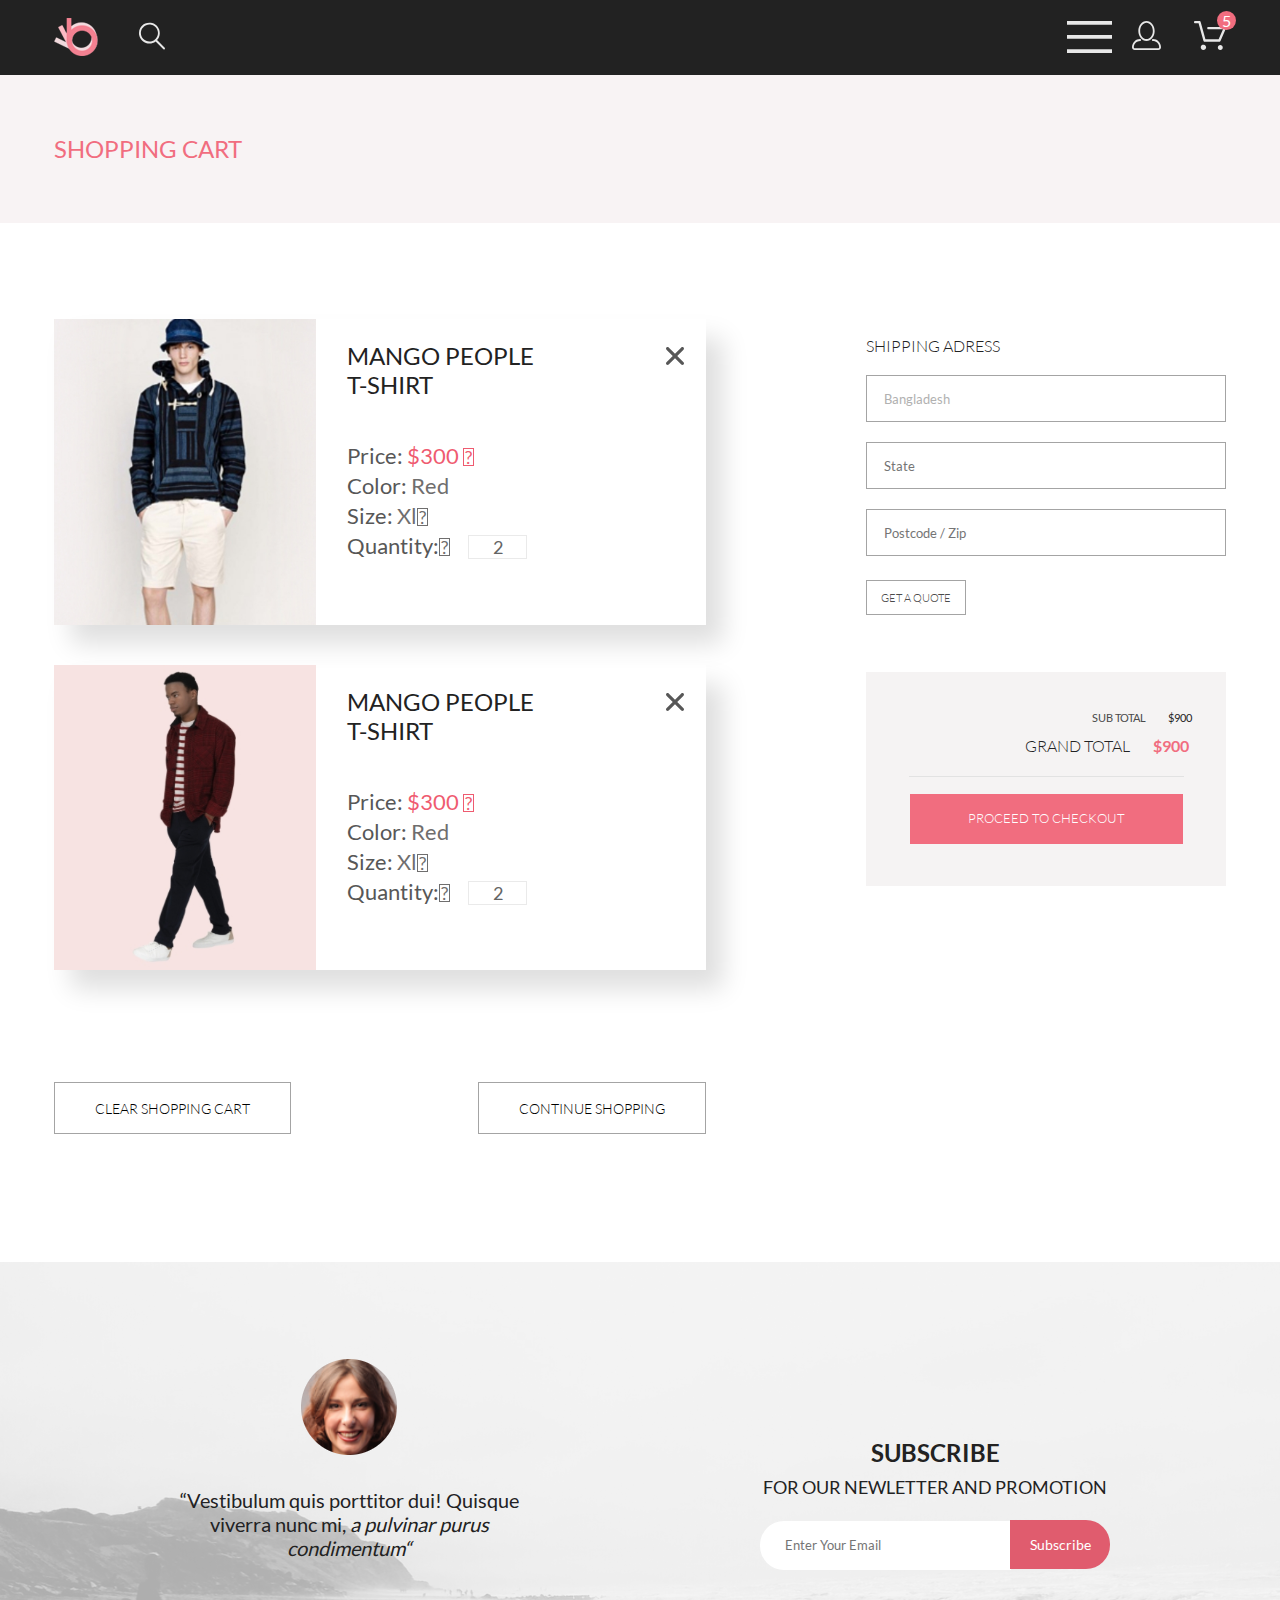
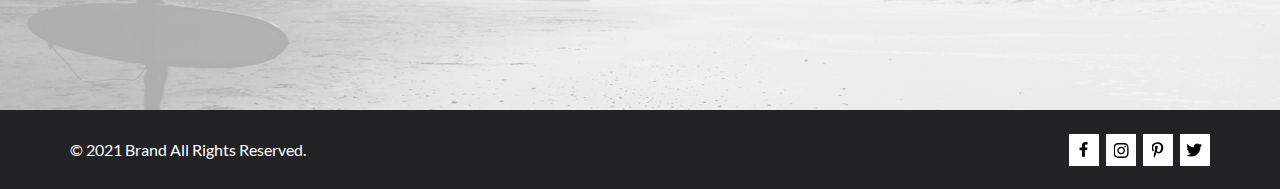
==== cart.html @ cce721d9 "added Cart" ====
<!DOCTYPE html>
<html lang="en">
<head>
    <meta charset="UTF-8">
    <meta name="viewport" content="width=device-width, initial-scale=1.0">
    <title>Cart</title>
    <link rel="stylesheet" href="./css/fonts.css" />
    <link rel="stylesheet" href="./css/style.css">
    <link rel="stylesheet" href="./css/product.css" />
    <link rel="stylesheet" href="./css/cart.css">

</head>
<body>
    <header class="header">
        <section class="header__top">
          <div class="center">
            <div class="header__top_left">
              <img src="./img/header/logo.svg" alt="logo" class="logo" />
              <img src="./img/header/loupe.svg" alt="loupe" class="loupe" />
            </div>
            <div class="header__top_right">
              <div class="dropdown">
                <img src="./img/header/menu.svg" alt="menu" class="menu_img" />
                <div class="menu">
                  <h5 class="menu_title">MENU</h5>
                  <details>
                    <summary class="menu_item">MAN</summary>
                    <ul>
                      <li class="menu_list">
                        <a href="#" class="menu_link">Accessories</a>
                      </li>
                      <li class="menu_list">
                        <a href="#" class="menu_link">Bags</a>
                      </li>
                      <li class="menu_list">
                        <a href="#" class="menu_link">Denim</a>
                      </li>
                      <li class="menu_list">
                        <a href="#" class="menu_link">T-Shirts</a>
                      </li>
                    </ul>
                  </details>
                  <details>
                    <summary class="menu_item">WOMEN</summary>
                    <ul>
                      <li class="menu_list">
                        <a href="#" class="menu_link">Accessories</a>
                      </li>
                      <li class="menu_list">
                        <a href="#" class="menu_link">Jackets&Coats</a>
                      </li>
                      <li class="menu_list">
                        <a href="#" class="menu_link">Polos</a>
                      </li>
                      <li class="menu_list">
                        <a href="#" class="menu_link">T-Shirts</a>
                      </li>
                      <li class="menu_list">
                        <a href="#" class="menu_link">Shirts</a>
                      </li>
                    </ul>
                  </details>
                  <details>
                    <summary class="menu_item">KIDS</summary>
                    <ul>
                      <li class="menu_list">
                        <a href="#" class="menu_link">Accessories</a>
                      </li>
                      <li class="menu_list">
                        <a href="#" class="menu_link">Jackets&Coats</a>
                      </li>
                      <li class="menu_list">
                        <a href="#" class="menu_link">Polos</a>
                      </li>
                      <li class="menu_list">
                        <a href="#" class="menu_link">T-Shirts</a>
                      </li>
                      <li class="menu_list">
                        <a href="#" class="menu_link">Shirts</a>
                      </li>
                      <li class="menu_list">
                        <a href="#" class="menu_link">Bags</a>
                      </li>
                    </ul>
                  </details>
                </div>
              </div>
              <a href="#">
                <img src="./img/header/user.svg" alt="user" class="user" />
              </a>
              <a href="#">
                <img src="./img/header/basket.svg" alt="basket" class="basket" />
              </a>
              <div class="basket_count">5</div>
            </div>
          </div>
        </section>
  
        <div class="header__nav">
          <div class="center">
              <h2 class="header__nav_left">SHOPPING CART </h2>
          </div>
        </div>
    </header>

    <main class="main center">
        <div class="main__cards">

            <div class="main__cards_container">

                <img src="./img/products/3.jpeg" alt="foto" class="main__cards_container-product">

                <div class="main__cards_container-content">
                    <h6 class="main__cards_container-content-title">MANGO  PEOPLE  <br> T-SHIRT</h6>
                    <p class="main__cards_container-content-text">Price: <span class="spanprice">$300  <span class="ask ask-red">?</span>	</span></p>
                    <p class="main__cards_container-content-text">Color: <span>Red</span></p>
                    <p class="main__cards_container-content-text">Size: <span>Xl<span class="ask">?</span>	</span></p>
                    <p class="main__cards_container-content-text">Quantity:<span class="ask">?</span><input class="count" value="2"></input></p>
                </div>

                <div class="main__cards_container-close">
                    <svg width="18.000000" height="18.000000" viewBox="0 0 18 18" fill="none" xmlns="http://www.w3.org/2000/svg" xmlns:xlink="http://www.w3.org/1999/xlink">
                    <defs/>
                    <path id="Vector" d="M11.24 9L17.53 2.71C17.82 2.41 17.99 2.01 17.99 1.59C17.99 1.17 17.82 0.76 17.53 0.46C17.23 0.16 16.83 0 16.4 0C15.98 0 15.58 0.16 15.28 0.46L9 6.75L2.71 0.46C2.41 0.16 2.01 0 1.59 0C1.16 0 0.76 0.16 0.46 0.46C0.16 0.76 0 1.16 0 1.59C0 2.01 0.16 2.41 0.46 2.71L6.75 9L0.46 15.28C0.16 15.58 0 15.98 0 16.4C0 16.83 0.16 17.23 0.46 17.53C0.76 17.83 1.16 18 1.59 18C2.01 18 2.41 17.83 2.71 17.53L9 11.24L15.28 17.53C15.58 17.83 15.98 18 16.4 18C16.83 18 17.23 17.83 17.53 17.53C17.83 17.23 18 16.83 18 16.4C18 15.98 17.83 15.58 17.53 15.28L11.24 9Z" fill="#575757" fill-opacity="1.000000" fill-rule="nonzero"/>
                </svg>
                
                </div>

            </div>
            <div class="main__cards_container">

                <img src="./img/products/7.jpeg" alt="foto" class="main__cards_container-product">

                <div class="main__cards_container-content">
                    <h6 class="main__cards_container-content-title">MANGO  PEOPLE  <br> T-SHIRT</h6>
                    <p class="main__cards_container-content-text">Price: <span class="spanprice">$300  <span class="ask ask-red">?</span>	</span></p>
                    <p class="main__cards_container-content-text">Color: <span>Red</span></p>
                    <p class="main__cards_container-content-text">Size: <span>Xl<span class="ask">?</span>	</span></p>
                    <p class="main__cards_container-content-text">Quantity:<span class="ask">?</span><input class="count" value="2"></input></p>
                </div>

                <div class="main__cards_container-close">
                    <svg width="18.000000" height="18.000000" viewBox="0 0 18 18" fill="none" xmlns="http://www.w3.org/2000/svg" xmlns:xlink="http://www.w3.org/1999/xlink">
                    <defs/>
                    <path id="Vector" d="M11.24 9L17.53 2.71C17.82 2.41 17.99 2.01 17.99 1.59C17.99 1.17 17.82 0.76 17.53 0.46C17.23 0.16 16.83 0 16.4 0C15.98 0 15.58 0.16 15.28 0.46L9 6.75L2.71 0.46C2.41 0.16 2.01 0 1.59 0C1.16 0 0.76 0.16 0.46 0.46C0.16 0.76 0 1.16 0 1.59C0 2.01 0.16 2.41 0.46 2.71L6.75 9L0.46 15.28C0.16 15.58 0 15.98 0 16.4C0 16.83 0.16 17.23 0.46 17.53C0.76 17.83 1.16 18 1.59 18C2.01 18 2.41 17.83 2.71 17.53L9 11.24L15.28 17.53C15.58 17.83 15.98 18 16.4 18C16.83 18 17.23 17.83 17.53 17.53C17.83 17.23 18 16.83 18 16.4C18 15.98 17.83 15.58 17.53 15.28L11.24 9Z" fill="#575757" fill-opacity="1.000000" fill-rule="nonzero"/>
                </svg>
                
                </div>

            </div>

            <div class="main__cards_buttons">
                <a class="main__cards_buttons-grey" href="#">CLEAR SHOPPING CART</a>
                <a class="main__cards_buttons-grey" href="#">CONTINUE SHOPPING</a>
            </div>

        </div>

        <div class="main__execution">

            <section class="main__execution_adress">
                <h7 class="main__execution_adress-title">SHIPPING ADRESS</h7>
                <form class="shipping" action="#" method="post">
                    <input class="main__execution_adress-input inp1" type="text" placeholder="Bangladesh" required>
                    <input class="main__execution_adress-input" type="text" placeholder="State" required>
                    <input class="main__execution_adress-input" type="text" placeholder="Postcode / Zip" required>
                    <button class="main__execution_adress-quote">GET A QUOTE</button>
                    <div class="main__execution_total">
                        <p class="main__execution_total-subtext">SUB TOTAL         <span class="main__execution_total-subtotal">$900</span></p>
                        <p class="main__execution_total-grandtext">GRAND TOTAL     <span class="main__execution_total-grandtotal">$900</span></p>
                        <div class="main__execution_total-line"></div>
                        <button class="main__execution_total-button">PROCEED TO CHECKOUT</button>
                        
                    </div>
                </form>
            </section>

           

        </div>
    </main>


    <footer class="footer">

        <section class="footer__main">
          <div class="footer__main_transparensy">
            <div class="footer__main_container">
              <div class="footer__main_left">
                <img
                  src="./img/footer/Intersect.png"
                  alt="avatar"
                  class="avatar"
                />
                <p class="left_text">
                  “Vestibulum quis porttitor dui! Quisque viverra nunc mi,
                  <i
                    >a pulvinar purus<br />
                    condimentum“</i
                  >
                </p>
              </div>
              <div class="footer__main_right">
                <h3 class="right_title">SUBSCRIBE</h3>
                <p class="right_subtitle">FOR OUR NEWLETTER AND PROMOTION</p>
                <form class="form" action="#">
                  <input
                    class="input"
                    type="email"
                    placeholder="Enter Your Email"
                    required
                  />
                  <button class="subscribe_btn" type="submit">Subscribe</button>
                </form>
              </div>
            </div>
          </div>
        </section>
  
        <div class="footer__bottom">
          <p class="footer__bottom_copyright">© 2021 Brand All Rights Reserved.</p>
          <div class="footer__bottom_social">
            <a href="#" class="social_wrop">
              <svg
                width="10.000000"
                height="16.000000"
                viewBox="0 0 10 16"
                fill="none"
                xmlns="http://www.w3.org/2000/svg"
                xmlns:xlink="http://www.w3.org/1999/xlink"
              >
                <rect
                  width="9.932734"
                  height="16.000000"
                  transform="translate(-0.073975 0.000000)"
                  fill="#FFFFFF"
                  fill-opacity="0"
                />
                <g clip-path="url(#clip190_1606)">
                  <path
                    id="Vector1"
                    class="social_img"
                    d="M8.08 8.28L8.5 5.61L5.89 5.61L5.89 3.88C5.89 3.15 6.25 2.44 7.42 2.44L8.61 2.44L8.61 0.17C8.61 0.17 7.53 0 6.5 0C4.35 0 2.94 1.27 2.94 3.58L2.94 5.61L0.54 5.61L0.54 8.28L2.94 8.28L2.94 14.72L5.89 14.72L5.89 8.28L8.08 8.28Z"
                    fill="#000000"
                    fill-opacity="1.000000"
                    fill-rule="nonzero"
                  />
                </g>
              </svg>
            </a>
            <a href="#" class="social_wrop">
              <svg
                width="15.000000"
                height="17.000000"
                viewBox="0 0 15 17"
                fill="none"
                xmlns="http://www.w3.org/2000/svg"
                xmlns:xlink="http://www.w3.org/1999/xlink"
              >
                <rect
                  width="14.899101"
                  height="17.000000"
                  transform="translate(-0.316040 0.000000)"
                  fill="#FFFFFF"
                  fill-opacity="0"
                />
                <g clip-path="url(#clip190_1610)">
                  <path
                    id="Vector2"
                    class="social_img"
                    d="M7.13 4.68C5.02 4.68 3.31 6.38 3.31 8.49C3.31 10.6 5.02 12.31 7.13 12.31C9.25 12.31 10.95 10.6 10.95 8.49C10.95 6.38 9.25 4.68 7.13 4.68ZM7.13 10.97C5.76 10.97 4.65 9.86 4.65 8.49C4.65 7.12 5.76 6.01 7.13 6.01C8.5 6.01 9.62 7.12 9.62 8.49C9.62 9.86 8.5 10.97 7.13 10.97ZM12 4.52C12 5.02 11.6 5.41 11.11 5.41C10.61 5.41 10.22 5.01 10.22 4.52C10.22 4.03 10.62 3.63 11.11 3.63C11.6 3.63 12 4.03 12 4.52ZM14.53 5.42C14.47 4.23 14.2 3.18 13.33 2.31C12.46 1.44 11.4 1.16 10.2 1.1C8.97 1.03 5.29 1.03 4.06 1.1C2.86 1.16 1.81 1.43 0.93 2.3C0.06 3.17 -0.21 4.23 -0.27 5.42C-0.34 6.65 -0.34 10.33 -0.27 11.56C-0.21 12.75 0.06 13.81 0.93 14.68C1.81 15.55 2.86 15.82 4.06 15.88C5.29 15.95 8.97 15.95 10.2 15.88C11.4 15.82 12.46 15.55 13.33 14.68C14.2 13.81 14.47 12.75 14.53 11.56C14.6 10.33 14.6 6.65 14.53 5.42ZM12.94 12.88C12.68 13.53 12.18 14.03 11.53 14.29C10.54 14.68 8.22 14.59 7.13 14.59C6.05 14.59 3.72 14.68 2.74 14.29C2.09 14.03 1.58 13.53 1.32 12.88C0.93 11.9 1.02 9.57 1.02 8.49C1.02 7.41 0.94 5.08 1.32 4.11C1.58 3.45 2.08 2.95 2.74 2.69C3.72 2.3 6.05 2.39 7.13 2.39C8.22 2.39 10.55 2.31 11.53 2.69C12.18 2.95 12.68 3.45 12.94 4.11C13.33 5.09 13.24 7.41 13.24 8.49C13.24 9.57 13.33 11.9 12.94 12.88Z"
                    fill="#000000"
                    fill-opacity="1.000000"
                    fill-rule="nonzero"
                  />
                </g>
              </svg>
            </a>
            <a href="#" class="social_wrop">
              <svg
                width="12.000000"
                height="16.000000"
                viewBox="0 0 12 16"
                fill="none"
                xmlns="http://www.w3.org/2000/svg"
                xmlns:xlink="http://www.w3.org/1999/xlink"
              >
                <rect
                  width="11.919281"
                  height="16.000000"
                  transform="translate(-0.591919 0.000000)"
                  fill="#FFFFFF"
                  fill-opacity="0"
                />
                <g clip-path="url(#clip190_1618)">
                  <path
                    id="Vector3"
                    class="social_img"
                    d="M5.74 0.2C2.55 0.2 -0.6 2.34 -0.6 5.79C-0.6 8 0.63 9.25 1.38 9.25C1.68 9.25 1.86 8.38 1.86 8.14C1.86 7.85 1.13 7.23 1.13 6.02C1.13 3.51 3.03 1.73 5.48 1.73C7.6 1.73 9.16 2.94 9.16 5.16C9.16 6.82 8.5 9.93 6.36 9.93C5.59 9.93 4.93 9.37 4.93 8.56C4.93 7.38 5.74 6.24 5.74 5.02C5.74 2.95 2.83 3.32 2.83 5.82C2.83 6.35 2.9 6.93 3.13 7.41C2.7 9.26 1.82 12.03 1.82 13.94C1.82 14.53 1.91 15.11 1.96 15.7C2.07 15.82 2.02 15.81 2.18 15.75C3.74 13.6 3.69 13.17 4.39 10.35C4.78 11.08 5.76 11.48 6.55 11.48C9.84 11.48 11.32 8.24 11.32 5.33C11.32 2.22 8.66 0.2 5.74 0.2Z"
                    fill="#000000"
                    fill-opacity="1.000000"
                    fill-rule="nonzero"
                  />
                </g>
              </svg>
            </a>
            <a href="#" class="social_wrop">
              <svg
                width="16.000000"
                height="16.000000"
                viewBox="0 0 16 16"
                fill="none"
                xmlns="http://www.w3.org/2000/svg"
                xmlns:xlink="http://www.w3.org/1999/xlink"
              >
                <rect
                  width="15.892374"
                  height="16.000000"
                  transform="translate(-0.840698 0.000000)"
                  fill="#FFFFFF"
                  fill-opacity="0"
                />
                <g clip-path="url(#clip190_1614)">
                  <path
                    id="Vector4"
                    class="social_img"
                    d="M13.41 4.74C13.42 4.88 13.42 5.02 13.42 5.16C13.42 9.5 10.15 14.49 4.16 14.49C2.31 14.49 0.6 13.95 -0.85 13.02C-0.58 13.05 -0.33 13.06 -0.06 13.06C1.46 13.06 2.87 12.54 3.98 11.66C2.55 11.63 1.35 10.69 0.94 9.39C1.14 9.42 1.34 9.44 1.55 9.44C1.85 9.44 2.14 9.4 2.41 9.32C0.92 9.02 -0.2 7.7 -0.2 6.11L-0.2 6.07C0.23 6.31 0.74 6.46 1.27 6.48C0.39 5.89 -0.18 4.89 -0.18 3.75C-0.18 3.14 -0.02 2.58 0.26 2.1C1.87 4.09 4.28 5.39 6.98 5.53C6.93 5.28 6.9 5.03 6.9 4.78C6.9 2.97 8.35 1.5 10.16 1.5C11.09 1.5 11.94 1.89 12.54 2.53C13.27 2.39 13.98 2.12 14.6 1.74C14.36 2.5 13.85 3.14 13.17 3.55C13.83 3.48 14.46 3.29 15.05 3.04C14.6 3.69 14.05 4.27 13.41 4.74Z"
                    fill="#000000"
                    fill-opacity="1.000000"
                    fill-rule="nonzero"
                  />
                </g>
              </svg>
            </a>
          </div>
        </div>
    </footer>

    
</body>
</html>
---- css/fonts.css ----
@font-face {
    font-family: Lato;
    font-weight: 900;
    font-style: normal;
    src: local("Lato"),
         url("../fonts/Lato-Black.woff2") format('woff2'),
         url("../fonts/Lato-Black.woff") format('woff'),
         url("../fonts/Lato-Black.eot") format('eot');
    font-display: swap;
  }
  @font-face {
    font-family: Lato;
    font-weight: 700;
    font-style: normal;
    src: local("Lato"),
         url("../fonts/Lato-Bold.woff2") format('woff2'),
         url("../fonts/Lato-Bold.woff") format('woff'),
         url("../fonts/Lato-Bold.eot") format('eot');
    font-display: swap; 
    /* При такой стратегии браузер практически сразу отображает текст запасным шрифтом, а затем, когда подгружен нужный шрифт, переключается на него. */
  }
  @font-face {
    font-family: Lato;
    font-weight: 400;
    font-style: normal;
    src: local("Lato"),
         url("../fonts/Lato-Regular.woff2") format('woff2'),
         url("../fonts/Lato-Regular.woff") format('woff'),
         url("../fonts/Lato-Regular.eot") format('eot');
    font-display: swap;
  }

@font-face {
    font-family: Lato;
    font-weight: 300;
    src: local("Lato"),
         url("../fonts/Lato-Light.woff2") format("woff2"),
         url("../fonts/Lato-Light.woff") format("woff"),
         url("../fonts/Lato-Light.eot") format("eot");
         font-display: swap;
}
---- css/style.css ----
* {
  margin: 0;
  padding: 0;
  font-family: Lato, sans-serif;
  color: rgb(34, 34, 34);
}

a {
  text-decoration: none;
}

summary {
  display: block;
}

summary::-webkit-details-marker {
  display: none;
}

ul {
  list-style-type: none;
}

.center {
  max-width: 1172px;
  margin: 0 auto;
  padding: 0 16px 0 16px;
  display: flex;
  justify-content: space-between;
  align-items: center;
}

.btn {
  display: flex;
  justify-content: center;
  align-items: center;
  transition: all 0.3s;
  cursor: pointer;
}

.header__top {
  background-color: rgb(34, 34, 34);
  min-height: 57px;
  padding-top: 18px;
}
.header__top_left {
  gap: 41px;
  display: flex;
}
.header__top_left .loupe, .header__top_left .logo {
  cursor: pointer;
  transition: all 0.3s;
}
.header__top_left .loupe:hover {
  transform: scale(1.15);
}
.header__top_left .logo:hover {
  transform: scale(1.08);
}
.header__top_right {
  gap: 33px;
  display: flex;
  position: relative;
}
.header__top_right .basket_count {
  width: 19px;
  height: 19px;
  background-color: rgb(241, 109, 127);
  border-radius: 50%;
  position: absolute;
  right: -10px;
  top: -10px;
  color: white;
  text-align: center;
}
.header__top_right .dropdown {
  display: flex;
  position: relative;
}
.header__top_right .dropdown .menu_img {
  cursor: pointer;
}
.header__top_right .dropdown .menu {
  opacity: 0;
  visibility: hidden;
  position: fixed;
  top: 75px;
  right: 0;
  padding: 32px 74px 32px 32px;
  width: 126px;
  background-color: white;
  box-shadow: 6px 4px 35px 0 rgba(0, 0, 0, 0.21);
  z-index: 4;
  transition: all 0.5s;
}
.header__top_right .dropdown .menu .menu_title {
  font-weight: 700;
  font-size: 14px;
  line-height: 17px;
  margin-left: 1px;
  margin-bottom: 24px;
}
.header__top_right .dropdown .menu .menu_item {
  font-weight: 400;
  font-size: 14px;
  line-height: 17px;
  color: rgb(241, 109, 127);
  margin-top: 20px;
  cursor: pointer;
}
.header__top_right .dropdown .menu .menu_list {
  color: rgb(111, 110, 110);
  margin-top: 16px;
  padding-left: 21.5px;
  flex-wrap: nowrap;
}
.header__top_right .dropdown .menu .menu_link:hover {
  color: rgb(241, 109, 127);
}
.header__top_right .dropdown:hover .menu {
  opacity: 1;
  visibility: visible;
}

.header__main {
  background-color: rgb(241, 228, 230);
}
.header__main_img {
  width: 35.85%;
}
.header__main_title {
  padding-left: 16px;
  border-left: 12px solid rgb(241, 109, 127);
  margin-right: 7.31vw;
}
.header__main_title .header_title {
  font-weight: 900;
  font-size: 3rem;
  line-height: 116%;
}
.header__main_title .subtitle {
  font-weight: 700;
  font-size: 2rem;
  line-height: 116%;
}
.header__main_title .subtitle_red {
  color: rgb(241, 109, 127);
}

.main {
  display: block;
}
.main__offer {
  padding-top: 65px;
  display: grid;
  grid-template-columns: repeat(3, 1fr);
  gap: 2.63%;
}
.main__offer .box4 {
  grid-column: 1/4;
  grid-row: 2/3;
  margin-top: 16px;
}
.main__offer_box {
  position: relative;
  display: flex;
  align-items: center;
  justify-content: center;
  transition: all 0.4s;
}
.main__offer_box .transparency {
  position: absolute;
  width: 100%;
  height: 100%;
  z-index: 2;
  background-color: rgba(33, 22, 22, 0.7);
}
.main__offer_box .offer__img {
  width: 100%;
}
.main__offer_box .content {
  position: absolute;
  z-index: 3;
  text-align: center;
  padding: 30px;
}
.main__offer_box .offer__title {
  color: rgb(241, 109, 127);
  font-weight: 700;
  font-size: 24px;
  line-height: 110%;
}
.main__offer_box .offer__subtitle {
  font-weight: 400;
  font-size: 16px;
  color: white;
  line-height: 110%;
}
.main__products {
  text-align: center;
  margin-top: 96px;
}
.main__products_title {
  font-weight: 400;
  font-size: 30px;
  line-height: 36px;
}
.main__products_subtitle {
  font-weight: 400;
  font-size: 14px;
  line-height: 17px;
  color: rgb(159, 159, 159);
  padding-bottom: 48px;
}
.main__products_container {
  display: grid;
  grid-template-columns: repeat(auto-fill, minmax(314px, 370.12px));
  gap: 2.63%;
  padding-bottom: 24px;
  justify-content: center;
}
.main__products_container .products__item {
  display: flex;
  flex-wrap: wrap;
  transition: all 0.4s;
}
.main__products_container .products__item:hover .hover {
  display: flex;
}
.main__products_container .products__content {
  padding: 24px 28px 24px 16px;
  text-align: left;
  background-color: rgb(248, 248, 248);
  width: 100%;
}
.main__products_container .products__img {
  display: block;
  width: 100%;
}
.main__products_container .products__name {
  font-weight: 400;
  font-size: 13px;
  line-height: 16px;
  padding-bottom: 16px;
}
.main__products_container .products__description {
  font-weight: 300;
  font-size: 14px;
  line-height: 17px;
  color: rgb(93, 93, 93);
  max-width: 315px;
}
.main__products_container .products__price {
  color: rgb(241, 109, 127);
  font-weight: 400;
  font-size: 16px;
  line-height: 19px;
  padding-top: 16px;
}
.main__products_container .producta__img_box {
  display: flex;
  justify-content: space-between;
  align-items: center;
  width: 100%;
  position: relative;
}
.main__products_container .hover {
  display: flex;
  justify-content: space-between;
  align-items: center;
  display: none;
  position: absolute;
  z-index: 2;
  width: 100%;
  height: 100%;
  background-color: rgba(58, 56, 56, 0.86);
  justify-content: center;
}
.main__products_container .hover_btn {
  display: flex;
  justify-content: space-between;
  align-items: center;
  color: rgb(255, 255, 255);
  font-weight: 400;
  font-size: 14px;
  line-height: 17px;
  border: 1px solid white;
  width: 139px;
  height: 44px;
  gap: 11px;
  justify-content: center;
}
.main__products_button {
  display: flex;
  justify-content: space-between;
  align-items: center;
  width: 212px;
  height: 48px;
  margin: 48px auto 60px auto;
  color: rgb(242, 99, 118);
  font-weight: 400;
  font-size: 16px;
  line-height: 19px;
  border: 1px solid #ff6a6a;
  justify-content: center;
}
.main__products_button:hover {
  background-color: rgb(242, 99, 118);
  color: white;
}

.footer__top {
  display: flex;
  justify-content: space-between;
  align-items: center;
  padding-left: calc(50% - 586px);
  padding-right: calc(50% - 586px);
  background-color: rgb(34, 34, 36);
  padding-top: 80px;
  padding-bottom: 80px;
}
.footer__top_item {
  padding: 24px;
  text-align: center;
}
.footer__top_title {
  font-weight: 400;
  font-size: 19.96px;
  line-height: 24px;
  color: rgb(251, 251, 251);
}
.footer__top_text {
  max-width: 360px;
  font-weight: 300;
  font-size: 13.97px;
  line-height: 17px;
  color: rgb(251, 251, 251);
  padding: 16px 16px 0 16px;
}
.footer__top_icon1 {
  padding-bottom: 28.07px;
}
.footer__top_icon2 {
  padding-bottom: 19.07px;
}
.footer__top_icon3 {
  padding-bottom: 25.06px;
}
.footer__main {
  min-height: 448px;
  max-height: 614px;
  background-image: url("../img/footer/fon.jpeg");
  background-position: bottom;
  background-repeat: no-repeat;
  background-size: 100%;
}
.footer__main_transparensy {
  position: absolute;
  z-index: 1;
  width: 100%;
  min-height: 448px;
  max-height: 614px;
  background-color: rgba(244, 244, 244, 0.7);
}
.footer__main_container {
  display: flex;
  justify-content: space-between;
  align-items: center;
  padding-left: calc(50% - 586px);
  padding-right: calc(50% - 586px);
  justify-content: space-around;
}
.footer__main_left {
  margin-top: 97px;
  margin-bottom: 126px;
  text-align: center;
}
.footer__main_left .left_text {
  padding-top: 30px;
  padding-bottom: 20px;
  font-weight: 400;
  font-size: 20px;
  color: rgb(34, 34, 36);
  max-width: 359.45px;
}
.footer__main_right {
  color: rgb(34, 34, 36);
  text-align: center;
  margin-top: 53px;
}
.footer__main_right .right_title {
  font-weight: 700;
  font-size: 24px;
  line-height: 2px;
  padding-bottom: 32px;
}
.footer__main_right .right_subtitle {
  font-weight: 400;
  font-size: 18px;
  line-height: 2px;
  padding-bottom: 32px;
}
.footer__main_right .input {
  width: 226px;
  height: 49px;
  background-color: white;
  border: 0;
  border-radius: 24px 0 0 24px;
  padding-left: 25px;
  outline: none;
}
.footer__main_right .subscribe_btn {
  background-color: rgb(224, 92, 110);
  width: 100px;
  height: 49px;
  border-radius: 0 24px 24px 0;
  border: 0;
  color: white;
  font-weight: 400;
  font-size: 14px;
  line-height: 17px;
  margin-left: -4px;
  cursor: pointer;
}
.footer__bottom {
  display: flex;
  justify-content: space-between;
  align-items: center;
  padding-left: calc(50% - 586px);
  padding-right: calc(50% - 586px);
  height: 79px;
  background-color: rgb(34, 34, 36);
}
.footer__bottom_copyright {
  font-weight: 400;
  font-size: 16px;
  line-height: 19px;
  color: white;
  display: block;
  margin-left: 16px;
}
.footer__bottom_social {
  display: flex;
  justify-content: space-between;
  align-items: center;
  width: 148px;
  margin-right: 16px;
}
.footer__bottom_social .social_wrop {
  width: 31.45px;
  height: 24px;
  margin-left: 7.29px;
  background-color: white;
  text-align: center;
  padding-top: 8px;
}
.footer__bottom_social .social_wrop:nth-child(2) {
  fill: black;
}
.footer__bottom_social .social_wrop:hover {
  background-color: rgb(241, 109, 127);
}
.footer__bottom_social .social_wrop:hover .social_img {
  fill: white;
}/*# sourceMappingURL=style.css.map */
---- css/product.css ----
.header__top {
  background-color: rgb(34, 34, 34);
  min-height: 57px;
  padding-top: 18px;
}
.header__top_left {
  gap: 41px;
  display: flex;
}
.header__top_right {
  gap: 33px;
  display: flex;
  position: relative;
}
.header__top_right .basket_count {
  width: 19px;
  height: 19px;
  background-color: rgb(241, 109, 127);
  border-radius: 50%;
  position: absolute;
  right: -10px;
  top: -10px;
  color: white;
  text-align: center;
}
.header__top_right .dropdown {
  display: flex;
  position: relative;
}
.header__top_right .dropdown .menu {
  opacity: 0;
  visibility: hidden;
  position: fixed;
  top: 75px;
  right: 0;
  padding: 32px 74px 32px 32px;
  width: 126px;
  background-color: white;
  box-shadow: 6px 4px 35px 0 rgba(0, 0, 0, 0.21);
  z-index: 4;
  transition: all 0.5s;
}
.header__top_right .dropdown .menu .menu_title {
  font-weight: 700;
  font-size: 14px;
  line-height: 17px;
  margin-left: 1px;
  margin-bottom: 24px;
}
.header__top_right .dropdown .menu .menu_item {
  font-weight: 400;
  font-size: 14px;
  line-height: 17px;
  color: rgb(241, 109, 127);
  margin-top: 20px;
}
.header__top_right .dropdown .menu .menu_list {
  color: rgb(111, 110, 110);
  margin-top: 16px;
  padding-left: 21.5px;
  flex-wrap: nowrap;
}
.header__top_right .dropdown .menu .menu_link:hover {
  color: rgb(241, 109, 127);
}
.header__top_right .dropdown:hover .menu {
  opacity: 1;
  visibility: visible;
}
.header__nav {
  background-color: rgb(248, 243, 244);
  padding: 59px 0 60px 0;
}
.header__nav_left {
  color: rgb(241, 109, 127);
  font-weight: 400;
  font-size: 24px;
  line-height: 29px;
}
.header__nav_right {
  display: flex;
  gap: 0.4em;
  color: rgb(99, 99, 99);
  font-weight: 300;
  font-size: 14px;
}
.header__nav_right .span {
  color: rgb(241, 109, 127);
  font-weight: 700;
}

.main__carusel_img {
  width: 100%;
  background-color: rgb(247, 247, 247);
  border: 1px solid rgb(234, 234, 234);
  text-align: center;
  position: relative;
}
.main__carusel_img .arbox {
  background-color: rgba(42, 42, 42, 0.15);
  width: 47px;
  height: 47px;
  position: absolute;
  top: 365px;
  display: flex;
  justify-content: space-between;
  align-items: center;
  justify-content: center;
}
.main__carusel_img_arleft {
  left: 0;
}
.main__carusel_img_arRight {
  right: 0;
}
.main__carusel_content {
  max-width: 1172px;
  margin: 0 auto;
  padding: 0 16px 0 16px;
  text-align: center;
  padding: 64.5px 0 64.5px 0;
  border: 1px solid rgb(234, 234, 234);
  background-color: white;
  position: relative;
  margin-top: -65px;
  z-index: 2;
}
.main__carusel_content .subtitle {
  font-weight: 300;
  font-size: 14px;
  color: rgb(241, 109, 127);
}
.main__carusel_content .line {
  width: 63px;
  height: 3px;
  background-color: rgb(239, 91, 112);
  margin: 12.1px auto 12.1px auto;
}
.main__carusel_content .title {
  color: rgb(77, 77, 77);
  font-weight: 300;
  font-size: 18px;
  line-height: 22px;
}
.main__carusel_content .description {
  max-width: 555px;
  font-weight: 300;
  font-size: 14px;
  line-height: 17px;
  margin: 48.4px auto 32.3px auto;
}
.main__carusel_content .price {
  font-weight: 300;
  font-size: 24px;
  line-height: 29px;
  color: rgb(239, 91, 112);
}
.main__carusel_content .longline {
  max-width: 642px;
  height: 1px;
  background-color: rgb(239, 91, 112);
  margin: 64.5px auto 64.5px auto;
}
.main__carusel_content .choise {
  display: flex;
  justify-content: center;
  gap: 23px;
}
.main__carusel_content .choise_item {
  color: rgb(111, 110, 110);
  font-weight: 400;
  font-size: 14px;
  line-height: 17px;
}
.main__carusel_content .choise_icon {
  margin-left: 9px;
  margin-bottom: 2px;
}
.main__carusel_content_btn {
  margin: 48.4px auto 0 auto;
  display: flex;
  align-items: center;
  gap: 23px;
  padding-left: 24px;
  width: 188px;
  height: 48.41px;
  border: 1px solid rgb(255, 106, 106);
  transition: all 0.3s;
}
.main__carusel_content_btn:hover {
  background-color: rgb(255, 106, 106);
}
.main__carusel_content_btn:hover .button_text {
  color: white;
}
.main__carusel_content_btn:hover .button_img {
  fill: white;
}
.main__carusel_content .button_text {
  font-weight: 400;
  font-size: 16px;
  line-height: 19px;
  color: rgb(242, 99, 118);
}
.main__products {
  display: grid;
  grid-template-columns: repeat(auto-fill, minmax(314px, 370.12px));
  gap: 30px;
  padding-bottom: 24px;
  justify-content: center;
  margin-top: 128px;
  margin-bottom: 104px;
}
.main__products_container {
  transition: all 0.4s;
  width: 100%;
  background-color: rgb(248, 248, 248);
}
.main__products_container_imgbox:hover .main__products_container_imgbox_hover,
.main__products_container_imgbox:hover .main__products_container_imgbox_hoverbtn {
  display: flex;
}
.main__products_container_imgbox {
  width: 100%;
  position: relative;
  transition: all 0.3s;
}
.main__products_container_imgbox_img {
  width: 100%;
}
.main__products_container_imgbox_hover {
  display: none;
  position: absolute;
  z-index: 3;
  top: 0;
  width: 100%;
  height: 100%;
  background-color: rgba(58, 56, 56, 0.86);
  justify-content: center;
  align-items: center;
}
.main__products_container_imgbox_hoverbtn {
  display: none;
  justify-content: center;
  align-items: center;
  color: rgb(255, 255, 255);
  font-weight: 400;
  font-size: 14px;
  line-height: 17px;
  border: 1px solid white;
  width: 139px;
  height: 44px;
  gap: 11px;
}
.main__products_container_content {
  display: block;
  padding: 24px 28px 24px 16px;
  text-align: left;
  background-color: rgb(248, 248, 248);
}
.main__products_container_content_name {
  font-weight: 400;
  font-size: 13px;
  line-height: 16px;
  padding-bottom: 16px;
}
.main__products_container_content_description {
  font-weight: 300;
  font-size: 14px;
  line-height: 17px;
  color: rgb(93, 93, 93);
  max-width: 315px;
}
.main__products_container_content_price {
  color: rgb(241, 109, 127);
  font-weight: 400;
  font-size: 16px;
  line-height: 19px;
  padding-top: 16px;
}

.footer__main {
  min-height: 448px;
  max-height: 614px;
  background-image: url("../img/footer/fon.jpeg");
  background-repeat: no-repeat;
  background-size: cover;
}
.footer__main_transparensy {
  position: absolute;
  z-index: 1;
  width: 100%;
  min-height: 448px;
  max-height: 614px;
  background-color: rgba(244, 244, 244, 0.7);
}
.footer__main_container {
  display: flex;
  justify-content: space-between;
  align-items: center;
  padding-left: calc(50% - 586px);
  padding-right: calc(50% - 586px);
  justify-content: space-around;
}
.footer__main_left {
  margin-top: 97px;
  margin-bottom: 126px;
  text-align: center;
}
.footer__main_left .left_text {
  padding-top: 30px;
  padding-bottom: 20px;
  font-weight: 400;
  font-size: 20px;
  color: rgb(34, 34, 36);
  max-width: 359.45px;
}
.footer__main_right {
  color: rgb(34, 34, 36);
  text-align: center;
  margin-top: 53px;
}
.footer__main_right .right_title {
  font-weight: 700;
  font-size: 24px;
  line-height: 2px;
  padding-bottom: 32px;
}
.footer__main_right .right_subtitle {
  font-weight: 400;
  font-size: 18px;
  line-height: 2px;
  padding-bottom: 32px;
}
.footer__main_right .input {
  width: 226px;
  height: 49px;
  background-color: white;
  border: 0;
  border-radius: 24px 0 0 24px;
  padding-left: 25px;
  outline: none;
}
.footer__main_right .subscribe_btn {
  background-color: rgb(224, 92, 110);
  width: 100px;
  height: 49px;
  border-radius: 0 24px 24px 0;
  border: 0;
  color: white;
  font-weight: 400;
  font-size: 14px;
  line-height: 17px;
  margin-left: -4px;
}
.footer__bottom {
  display: flex;
  justify-content: space-between;
  align-items: center;
  padding-left: calc(50% - 586px);
  padding-right: calc(50% - 586px);
  height: 79px;
  background-color: rgb(34, 34, 36);
}
.footer__bottom_copyright {
  font-weight: 400;
  font-size: 16px;
  line-height: 19px;
  color: white;
  display: block;
  margin-left: 16px;
}
.footer__bottom_social {
  display: flex;
  justify-content: space-between;
  align-items: center;
  width: 148px;
  margin-right: 16px;
}
.footer__bottom_social .social_wrop {
  width: 31.45px;
  height: 24px;
  margin-left: 7.29px;
  background-color: white;
  text-align: center;
  padding-top: 8px;
}
.footer__bottom_social .social_wrop:nth-child(2) {
  fill: black;
}
.footer__bottom_social .social_wrop:hover {
  background-color: rgb(241, 109, 127);
}
.footer__bottom_social .social_wrop:hover .social_img {
  fill: white;
}/*# sourceMappingURL=product.css.map */
---- css/cart.css ----
.main {
  display: flex;
  justify-content: space-between;
  flex-wrap: wrap;
  align-items: start;
  margin-top: 96px;
  margin-bottom: 128px;
  flex-wrap: wrap;
}
.main__cards {
  display: flex;
  flex-direction: column;
  gap: 40px;
  max-width: 652px;
}
.main__cards_container {
  display: flex;
  box-shadow: 17px 19px 24px 0 rgba(0, 0, 0, 0.13);
}
.main__cards_container-close {
  fill: rgb(87, 87, 87);
  padding-top: 28px;
  padding-right: 22px;
  padding-bottom: 12px;
  cursor: pointer;
  height: 30px;
  transition: all 0.3s;
}
.main__cards_container-close:hover {
  transform: scale(1.1);
}
.main__cards_container-product {
  max-width: 262px;
}
.main__cards_container-content {
  width: 330px;
  min-width: 154px;
  padding-left: 31px;
  padding-top: 22px;
  padding-right: 20px;
}
.main__cards_container-content-title {
  font-weight: 400;
  font-size: 24px;
  line-height: 29px;
  padding-bottom: 42px;
  max-width: 262px;
}
.main__cards_container-content-text {
  font-weight: 400;
  font-size: 22px;
  color: rgb(87, 87, 87);
  line-height: 30px;
}
.main__cards_container-content-text .spanprice {
  color: rgb(239, 91, 112);
}
.main__cards_container-content-text span {
  color: rgb(111, 110, 110);
}
.main__cards_container-content-text .count {
  display: inline-block;
  padding: 0 16px 0 16px;
  border: 1px solid rgb(234, 234, 234);
  line-height: 22px;
  outline: none;
  font-size: 18px;
  font-weight: 400;
  line-height: 22px;
  color: rgb(101, 101, 101);
  width: 25px;
  text-align: center;
}
.main__cards_container-content .ask {
  display: inline-block;
  border: 1px solid rgb(111, 110, 110);
  line-height: 16px;
  font-size: 18px;
  letter-spacing: 1px;
  padding-left: 1px;
  margin-right: 18px;
  cursor: pointer;
}
.main__cards_container-content .ask-red {
  color: rgb(239, 91, 112);
  border: 1px solid rgb(239, 91, 112);
}
.main__cards_buttons {
  display: flex;
  justify-content: space-between;
  padding-top: 72px;
}
.main__cards_buttons-grey {
  display: flex;
  justify-content: center;
  align-items: center;
  height: 50px;
  padding: 0 40px 0 40px;
  border: 1px solid rgb(164, 164, 164);
  color: rgb(0, 0, 0);
  font-weight: 300;
  transition: all 0.3s;
  cursor: pointer;
  font-size: 14px;
  line-height: 17px;
}
.main__cards_buttons-grey:hover {
  color: rgb(239, 91, 112);
  border: 1px solid rgb(239, 91, 112);
}
.main__execution {
  width: 360px;
}
.main__execution_adress {
  padding-top: 17px;
}
.main__execution_adress-title {
  font-weight: 300;
  line-height: 19px;
}
.main__execution_adress-input {
  padding-left: 17.24px;
  display: block;
  width: calc(100% - 17px - 2px);
  height: 45px;
  margin-top: 20px;
  outline: none;
  border: 1px solid rgb(164, 164, 164);
}
.main__execution_adress .inp1::-moz-placeholder {
  color: rgb(177, 177, 177);
}
.main__execution_adress .inp1::placeholder {
  color: rgb(177, 177, 177);
}
.main__execution_adress-quote {
  display: flex;
  justify-content: center;
  align-items: center;
  height: 50px;
  padding: 0 40px 0 40px;
  border: 1px solid rgb(164, 164, 164);
  color: rgb(0, 0, 0);
  font-weight: 300;
  transition: all 0.3s;
  cursor: pointer;
  padding-left: 14.2px;
  padding-right: 14.2px;
  height: 35px;
  font-weight: 300;
  font-size: 11px;
  line-height: 13px;
  background-color: #fff;
  color: rgb(74, 74, 74);
  margin-top: 23.5px;
}
.main__execution_adress-quote:hover {
  color: rgb(239, 91, 112);
  border: 1px solid rgb(239, 91, 112);
}
.main__execution_total {
  background-color: rgb(245, 243, 243);
  width: calc(100% - 68px);
  margin-top: 57px;
  padding: 39px 34px 42px 34px;
}
.main__execution_total-subtext {
  font-weight: 400;
  font-size: 11px;
  line-height: 13px;
  color: rgb(74, 74, 74);
  text-align: right;
  margin-bottom: 12px;
}
.main__execution_total-subtotal {
  margin-left: 20px;
}
.main__execution_total-grandtext {
  font-weight: 300;
  text-align: right;
}
.main__execution_total-grandtotal {
  color: rgb(241, 109, 127);
  margin-left: 20px;
  margin-right: 3px;
  font-weight: 700;
}
.main__execution_total-line {
  height: 1px;
  width: 275px;
  margin: 21px auto 17px auto;
  background-color: rgb(226, 226, 226);
}
.main__execution_total-button {
  display: flex;
  justify-content: center;
  align-items: center;
  height: 50px;
  transition: all 0.3s;
  width: 273px;
  color: white;
  background-color: rgb(241, 109, 127);
  outline: none;
  border: 0;
  cursor: pointer;
  font-weight: 300;
  line-height: 19px;
  margin: 0 auto;
}
.main__execution_total-button:hover {
  transform: scale(1.03);
}/*# sourceMappingURL=cart.css.map */
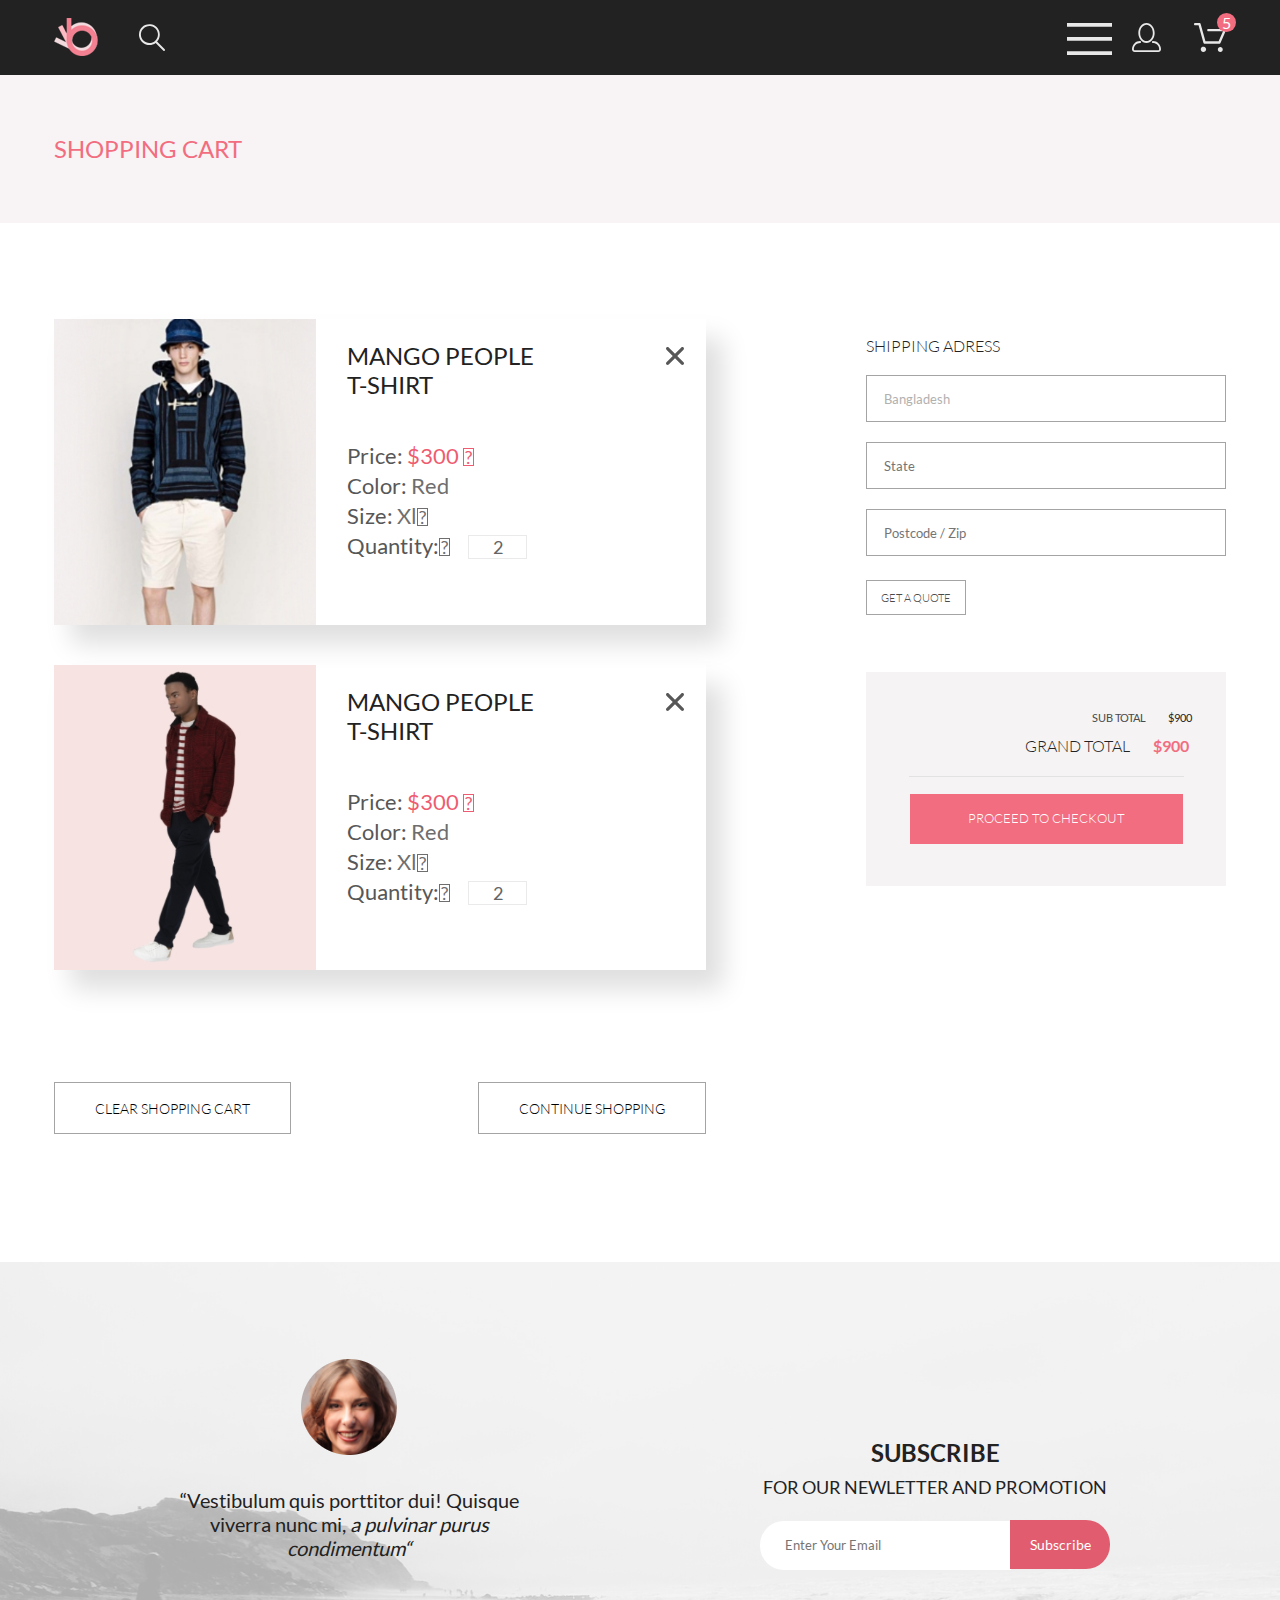
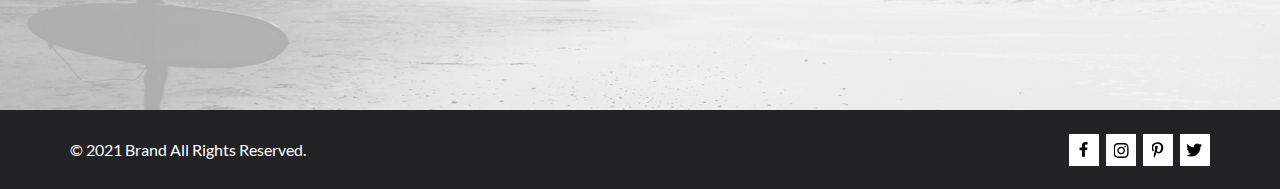
==== commit a3374b5e: "added Registration" ====
--- a/cart.html
+++ b/cart.html
@@ -15,7 +15,7 @@
         <section class="header__top">
           <div class="center">
             <div class="header__top_left">
-              <img src="./img/header/logo.svg" alt="logo" class="logo" />
+              <a href="index.html"><img src="./img/header/logo.svg" alt="logo" class="logo" /></a>
               <img src="./img/header/loupe.svg" alt="loupe" class="loupe" />
             </div>
             <div class="header__top_right">
@@ -85,10 +85,10 @@
                   </details>
                 </div>
               </div>
-              <a href="#">
+              <a href="registration.html">
                 <img src="./img/header/user.svg" alt="user" class="user" />
               </a>
-              <a href="#">
+              <a href="cart.html">
                 <img src="./img/header/basket.svg" alt="basket" class="basket" />
               </a>
               <div class="basket_count">5</div>
--- a/css/style.css
+++ b/css/style.css
@@ -47,7 +47,8 @@
   gap: 41px;
   display: flex;
 }
-.header__top_left .loupe, .header__top_left .logo {
+.header__top_left .loupe,
+.header__top_left .logo {
   cursor: pointer;
   transition: all 0.3s;
 }
@@ -228,6 +229,7 @@
   display: flex;
 }
 .main__products_container .products__content {
+  display: block;
   padding: 24px 28px 24px 16px;
   text-align: left;
   background-color: rgb(248, 248, 248);
@@ -421,6 +423,10 @@
   line-height: 17px;
   margin-left: -4px;
   cursor: pointer;
+  transition: all 0.3s;
+}
+.footer__main_right .subscribe_btn:hover {
+  font-size: 15px;
 }
 .footer__bottom {
   display: flex;
